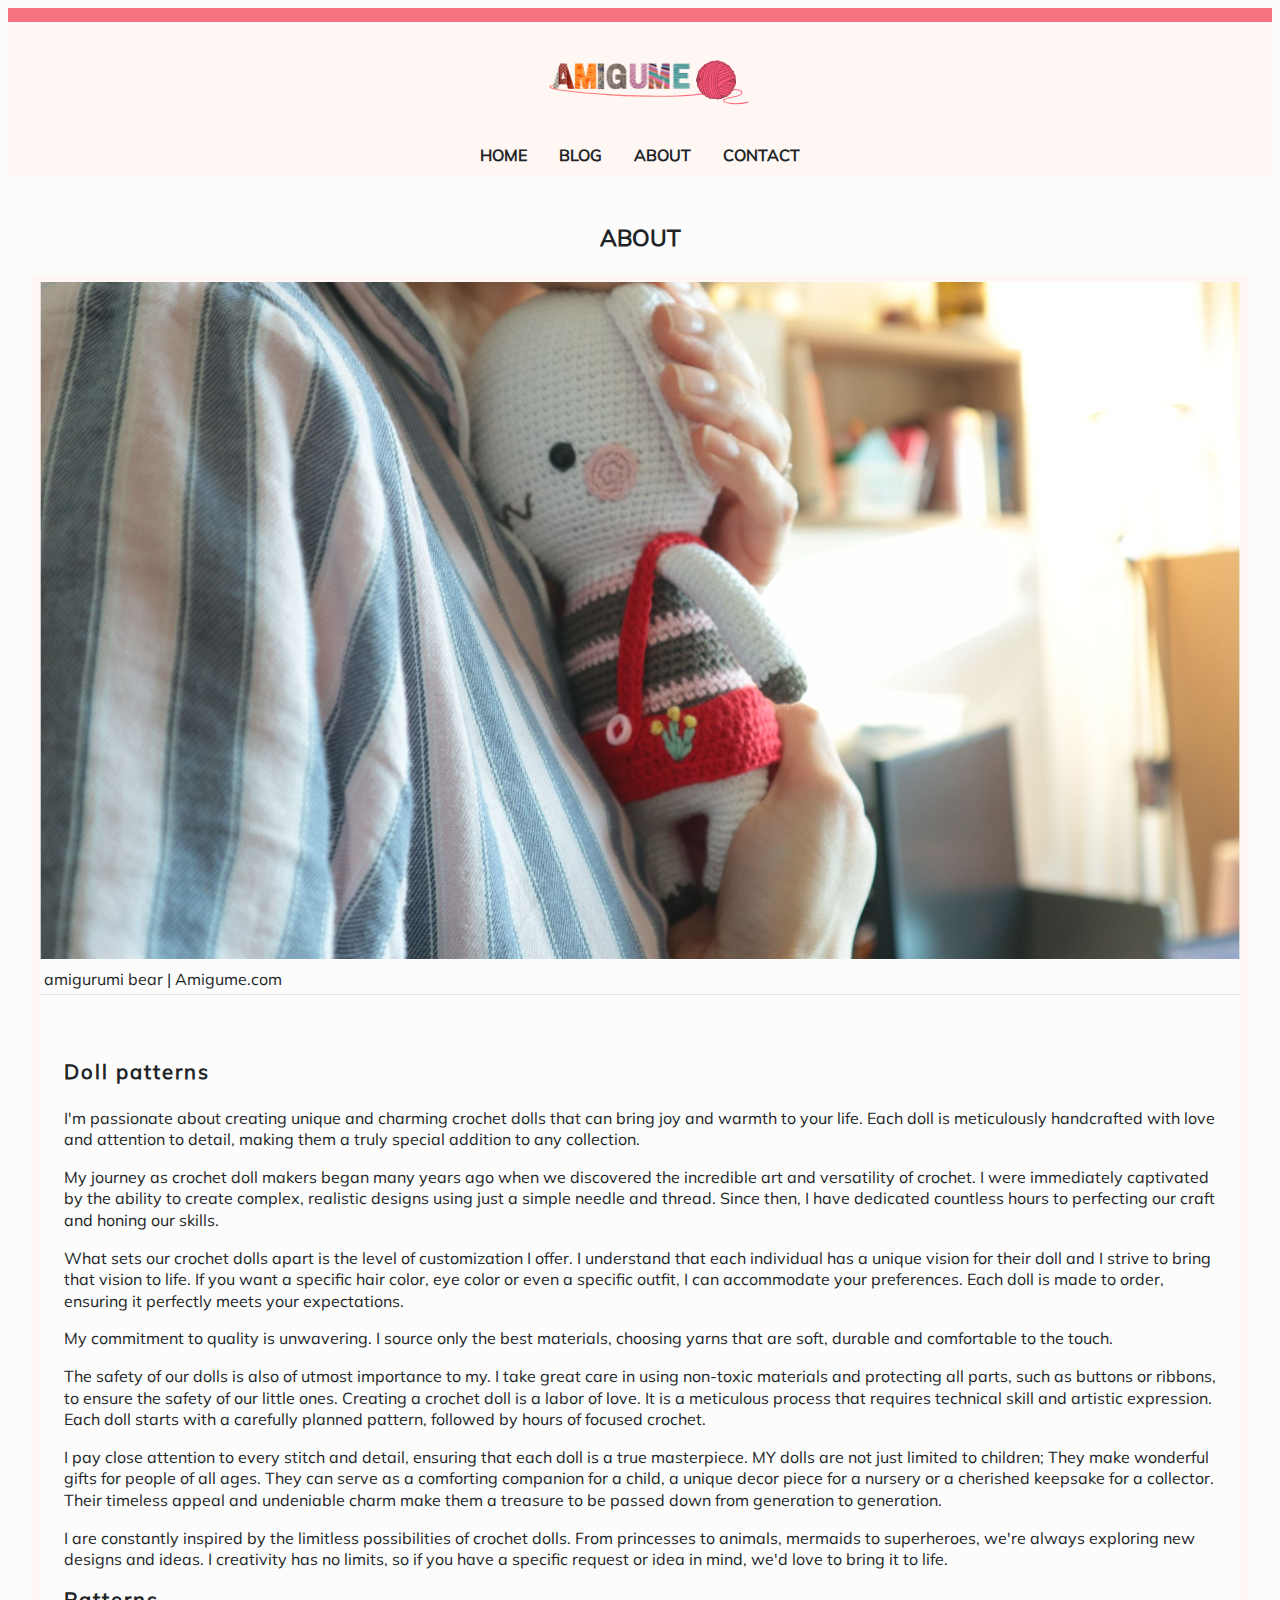
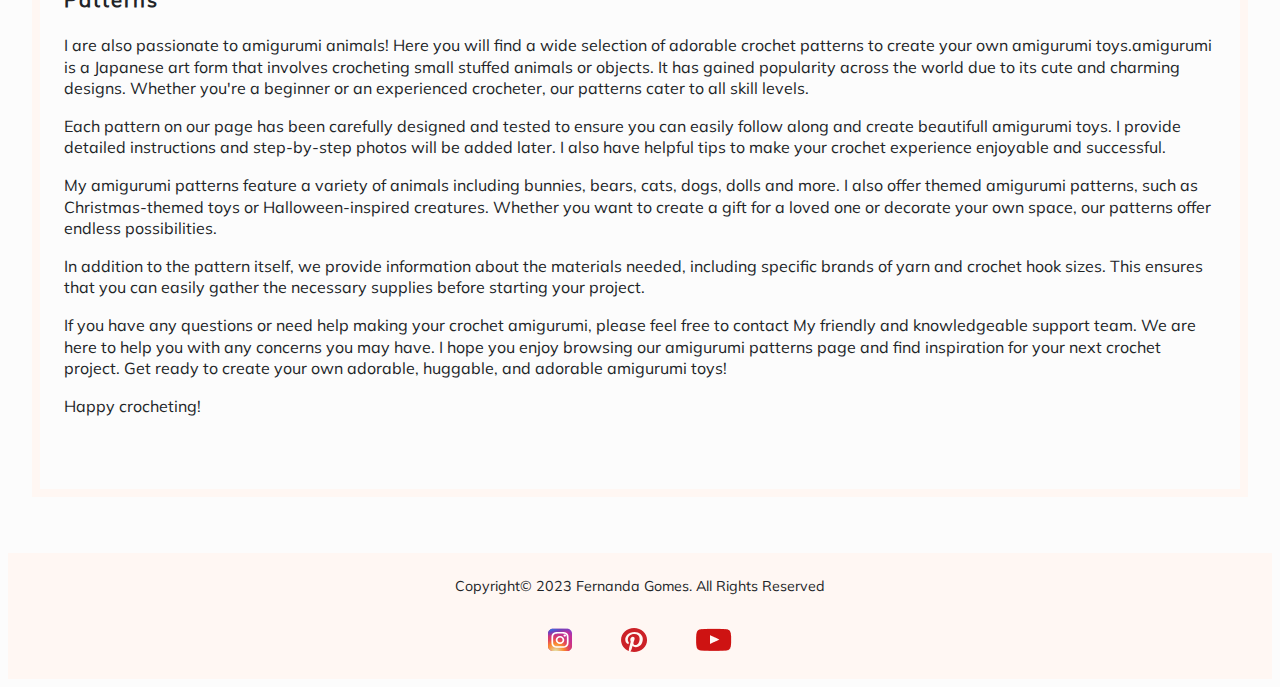
==== about.html @ a6ecaa6e "HTML and CSS implemented" ====
<!DOCTYPE html>
<html lang="en">

<head>
    <meta charset="UTF-8">
    <meta name="viewport" content="width=device-width, initial-scale=1.0">
    <title>Amigume | About </title>
    <link rel="stylesheet" href="./css/base.css">
    <link rel="stylesheet" href="./css/shared.css">
    <link rel="stylesheet" href="./css/header.css">
    <link rel="stylesheet" href="./css/footer.css">
    <link rel="stylesheet" href="./css/aside.css">
    <link rel="stylesheet" href="./css/about.css">
</head>

<body>
    <div class="main-container">
        <header>
            <div class="logo">
                <a href="index.html">
                    <img src="assets/icons/logo.svg" alt="logo">
                </a>
            </div>
            <nav aria-label="main menu">
                <a href="index.html">HOME</a>
                <a href="posts.html">BLOG</a>
                <a href="about.html">ABOUT</a>
                <a href="contact.html">CONTACT</a>
            </nav>
        </header>

        <div class="title">
            <h1 class="page-title">About</h1>
        </div>

        <main>
            <article>
                <!-- start API Wordpress -->
                <figure>
                    <img src="./assets/images/blog/blogger-photo.jpg" alt="Blogger photo">
                    <figcaption>amigurumi bear | Amigume.com</figcaption>
                </figure>
                <div class="post-content">
                    <h2>Doll patterns</h2>
                    <p>I'm passionate about creating unique and charming crochet dolls that can bring joy and warmth to
                        your life.
                        Each doll is meticulously handcrafted with love and attention to detail, making them a truly
                        special addition to any
                        collection.
                    </p>
                    <p>My journey as crochet doll makers began many years ago when we discovered the incredible art and
                        versatility of crochet.
                        I were immediately captivated by the ability to create complex, realistic designs using just a
                        simple needle and thread.
                        Since then, I have dedicated countless hours to perfecting our craft and honing our skills.
                    </p>
                    <p>What sets our crochet dolls apart is the level of customization I offer.
                        I understand that each individual has a unique vision for their doll and I strive to bring that
                        vision to life. If you
                        want a specific hair color,
                        eye color or even a specific outfit,
                        I can accommodate your preferences. Each doll is made to order, ensuring it perfectly meets your
                        expectations.
                    </p>
                    <p>My commitment to quality is unwavering.
                        I source only the best materials, choosing yarns that are soft, durable and comfortable to the
                        touch.
                    </p>
                    <p>The safety of our dolls is also of utmost importance to my.
                        I take great care in using non-toxic materials and protecting all parts, such as buttons or
                        ribbons, to ensure the
                        safety of our little ones.
                        Creating a crochet doll is a labor of love. It is a meticulous process that requires technical
                        skill and artistic
                        expression.
                        Each doll starts with a carefully planned pattern, followed by hours of focused crochet.
                    </p>
                    <p>I pay close attention to every stitch and detail, ensuring that each doll is a true masterpiece.
                        MY dolls are not just limited to children; They make wonderful gifts for people of all ages.
                        They can serve as a comforting companion for a child,
                        a unique decor piece for a nursery or a cherished keepsake for a collector.
                        Their timeless appeal and undeniable charm make them a treasure to be passed down from
                        generation to generation.
                    </p>
                    <p>I are constantly inspired by the limitless possibilities of crochet dolls.
                        From princesses to animals, mermaids to superheroes, we're always exploring new designs and
                        ideas.
                        I creativity has no limits, so if you have a specific request or idea in mind, we'd love to
                        bring it to life.
                    </p>
                    <h2>Patterns</h2>
                    <p>I are also passionate to amigurumi animals!
                        Here you will find a wide selection of adorable crochet patterns to create your own amigurumi
                        toys.amigurumi is a Japanese art form that involves crocheting small stuffed animals or objects.
                        It has gained popularity across the world due to its cute and charming designs.
                        Whether you're a beginner or an experienced crocheter, our patterns cater to all skill levels.
                    </p>
                    <p>Each pattern on our page has been carefully designed and tested to ensure you can easily follow
                        along and create
                        beautifull amigurumi toys.
                        I provide detailed instructions and step-by-step photos will be added later.
                        I also have helpful tips to make your crochet experience enjoyable and successful.
                    </p>
                    <p>My amigurumi patterns feature a variety of animals including bunnies, bears, cats, dogs, dolls
                        and more.
                        I also offer themed amigurumi patterns, such as Christmas-themed toys or Halloween-inspired
                        creatures.
                        Whether you want to create a gift for a loved one or decorate your own space, our patterns offer
                        endless possibilities.
                    </p>
                    <p>In addition to the pattern itself, we provide information about the materials needed, including
                        specific brands of yarn
                        and crochet hook sizes.
                        This ensures that you can easily gather the necessary supplies before starting your project.
                    </p>
                    <p>If you have any questions or need help making your crochet amigurumi, please feel free to contact
                        My friendly and knowledgeable support team. We are here to help you with any concerns you may
                        have.
                        I hope you enjoy browsing our amigurumi patterns page and find inspiration for your next crochet
                        project.
                        Get ready to create your own adorable, huggable, and adorable amigurumi toys!</p>
                    <p>Happy crocheting!</p>
                </div>
                <!-- end API Wordpress -->
            </article>
        </main>
        <aside class="whoiam">
            <div>
                <!-- start API Wordpress -->
                <section>
                    <figure>
                        <img src="./assets/images/blog/profile.photo.png" alt="profile image" class="fit-image">
                    </figure>
                </section>

                <section>
                    <h2>Hi!</h2>

                    <h3>
                        My name is Fernanda and amigurumi and crochet are my hobby and passions.
                    </h3>

                    <p>Here on my blog you will find several amigurumi models for beginners,
                        intermediates and
                        also
                        for
                        those who already have
                        some experience. I want to help people learn how to make them step by step and how
                        to
                        improve
                        our
                        making techniques!
                    </p>

                    <p>You will also love the crochet stitch tips and suggestions to make your learning
                        even
                        easier. You
                        can also find me on
                        social media, as I'm always posting news there too. There I also post tips on how to
                        sew,
                        wash and
                        store your amigurumi.
                    </p>

                    <p>
                        So enjoy the content and start making your amigurumi for friends and family now.
                    </p>
                    <p>Thank you</p>
                </section>
                <!-- end API Wordpress -->
            </div>
        </aside>

        <footer>
            <div><a href="not-available.html"><small>Copyright&copy; 2023 Fernanda Gomes. All Rights
                        Reserved</small></a></div>

            <div>

                <div class="footer-box social-media-footer">
                    <a href="https://www.instagram.com"><img
                            src="assets/icons/icon _instagram_ -_ instagram-1_svgrepo.com.svg" alt="icon Instagram"></a>
                    <a href="https://pinterest.com"><img
                            src="assets/icons/icon _pinterest_ -_ pinterest-color_svgrepo.com.svg"
                            alt="icon Twitter"></a>
                    <a href="https://www.youtube.com"><img
                            src="assets/icons/icon _youtube_ -_ youtube-color_svgrepo.com.png" alt="icon Youtube"></a>
                </div>
            </div>
        </footer>
    </div>
</body>

</html>
---- css/base.css ----
@font-face {
  font-family: "mulish";
  src: url("/assets/fonts/Mulish/static/Mulish-Bold.ttf") format(truetype);
}

@font-face {
  font-family: "mulish";
  src: url("/assets/fonts/Mulish/static/Mulish-Regular.ttf") format(truetype);
}

/* --------------- Desktop ---------------------------*/

/* https://typescale.com/ */
html {
  /*16px*/
  font-size: 100%;
}

body {
  background: var(--color-offWhite);
  font-family: "Mulish", Arial, Helvetica, sans-serif;
  font-weight: 400;
  line-height: 1.75;
  color: var(--color-primaryFont);
}

p {
  margin-bottom: 1rem;
}

h1,
h2,
h3,
h4,
h5 {
  margin: 3rem 0 1.38rem;
  font-family: "Mulish", Arial, Helvetica, sans-serif;
  font-weight: 400;
  line-height: 1.3;
}

h1 {
  /* margin-top: 0; */
  font-size: 1.802rem;
  font-weight: bold;
  text-transform: uppercase;
}

h2 {
  font-size: 1.602rem;
  letter-spacing: 2px;
  font-weight: bold;
}

h3 {
  font-size: 1.424rem;
}

h4 {
  font-size: 1.266rem;
}

h5 {
  font-size: 1.125rem;
}

small,
.text_small {
  font-size: 0.889rem;
}

/*---------------------------------------*/

:root {
  --color-offWhite: #fcfcfc;

  /* Used for head, footer, cards bg */
  --color-beige: #fff7f3;

  /* Used for form */
  --color-lightGrey: #e8e8e8;

  /* Used for input */
  --color-lightPurple: rgba(108, 91, 123, 0.2);

  /* Used for accents, links */
  --color-purple: #6c5b7b;

  /* Used for CTAs */
  /* --color-lightOrange: #f8b195; */
  --color-lightOrange: #6c5b7b;

  /* Used for head, hover */
  --color-rosa: #f67280;

  /* Used for important, error */
  --color-darkRed: #bc3547;

  /* Used for fonts */
  --color-primaryFont: #212427;
  --color-secondaryFont: #94979e;

  --my-border: 8px solid #fff7f3;
}

/* ------------------------------------------- */
* {
  box-sizing: border-box;
}

a {
  text-decoration: none;
  color: var(--color-primaryFont);
  /* font-size: 18px; */
}

/* ----------------------------------------------- */

.page-title {
  display: flex;
  flex-direction: column;
  /* margin-top: 96px; */
  /* border-bottom: 1px solid rgba(0, 0, 0, 0.1); */
}

/* -------------------------------------------------- */

input[type="text"] {
  margin-top: 4px;
  min-height: 40px;

  border: 1px solid var(--color-lightGrey);
  background-color: var(--color-lightPurple);
}

input[type="email"] {
  margin-top: 4px;
  min-height: 40px;
  border: 1px solid var(--color-lightGrey);
  background-color: var(--color-lightPurple);
}

textarea {
  min-height: 200px;
  margin-top: 4px;

  border: 1px solid var(--color-lightGrey);
  background-color: var(--color-lightPurple);
}

textarea[name="input-message"]:focus {
  border-color: transparent;
  outline: 2px solid var(--color-rosa);
  box-shadow: 0 4px 8px 0 var(--color-secondaryFont);
}

input[name="email"]:focus {
  border: 0;
  outline: 2px solid var(--color-rosa);
  box-shadow: 0 4px 8px 0 var(--color-secondaryFont);
}

input[name="name"]:focus,
input[name="email"]:focus,
input[name="subject"]:focus {
  outline: 2px solid var(--color-rosa);
  box-shadow: 0 4px 8px 0 var(--color-secondaryFont);
}

/* Ref:https://www.accessibility-developer-guide.com/examples/forms/required/[...]%20accessible*/
.required {
  color: var(--color-darkRed);
  font-weight: bold;
}

/* -------------mobile--------------------------- */

@media (width <= 1330px) {
  /* https://typescale.com/ */
  body {
    line-height: 1.35;
  }

  h1 {
    font-size: 1.424rem;
    align-items: center;
  }

  h2 {
    font-size: 1.266rem;
  }

  h3 {
    font-size: 1.125rem;
  }

  h4 {
    font-size: 1rem;
  }

  h5 {
    font-size: 1rem;
  }
}
---- css/shared.css ----
/* The site layout structure shared across all pages (header, footer, page title, main container inside body */
/* The main part of the site is different for each page */

/*  custom css for desktop */

.main-container {
  /* margin: 0 88px 0 88px;
  min-height: 100vh; */

  display: grid;
  grid-template-columns: minmax(88px, 1fr) repeat(12, minmax(calc(624px / 12), calc(1264px / 12))) minmax(88px, 1fr);
}

header {
  grid-area: 1 / 1 / span 1 / span 14;
  background-color: var(--color-beige);
}

.title {
  grid-area: 2 / 2 / span 1 / span 8;
}

.title h1 {
  text-align: start;
}

aside {
  grid-area: 3 / 11 / span 1 / span 3;
}

footer {
  grid-area: 5 / 1 / span 1 / span 14;
  background-color: var(--color-beige);

  margin-top: 48px;
}

/* -------------------------------------------- */

.fit-image {
  width: 100%;
  height: 100%;
}

article {
  display: flex;
  flex-direction: column;

  background-color: var(-color-offWhite);
  border: var(--my-border);
}

article figure {
  margin: 0;
}

article img {
  width: 100%;
}

article figcaption {
  border-bottom: 1px solid rgba(0, 0, 0, 0.1);
  padding: 4px;
  margin-bottom: 40px;
}

a:hover,
a:hover * {
  transition: all 0.3s ease;
  color: var(--color-rosa);
  font-weight: bold;
}

/* -----container cta ------------ */
.cta {
  align-self: center;
  white-space: nowrap;

  padding: 16px;
  border-radius: 32px;
  width: 100%;
  border: 0;

  font-size: 1rem;
  max-width: 50%;
  min-width: min-content;

  text-transform: uppercase;
  background-color: var(--color-lightOrange);
  box-shadow: 4px 4px 4px var(--color-secondaryFont);
}

/* -----inner cta ------------ */
.cta a {
  display: flex;
  justify-content: center;
  color: var(--color-offWhite);
  font-weight: bold;
  letter-spacing: 0.1em;
  font-size: 18px;
}

/*-----media queries for mobile screen--------- */

@media (width <= 1330px) {
  .main-container {
    display: grid;
    grid-template-columns: 24px repeat(4, 1fr) 24px;
    grid-template-rows: min-content min-content auto min-content;
    min-height: 100vh;
  }

  header {
    grid-area: 1 / 1 / span 1 / span 14;
  }

  .title {
    grid-area: 2 / 2 / span 1 / span 4;
  }

  main {
    grid-area: 3 / 2 / span 1 / span 4;
    display: flex;
    flex-direction: column;

    gap: 48px;
  }

  aside {
    display: none;
  }
  .cta a {
    font-size: 16px;
  }
}
---- css/header.css ----
header {
  display: flex;
  flex-direction: column;
  border-top: 14px solid var(--color-rosa);
}

.logo {
  display: flex;
  justify-content: center;

  height: 115px;
}

nav {
  display: flex;
  justify-content: center;
  gap: 48px;

  margin-top: 40px;
  margin-bottom: 25px;
}

nav a {
  font-size: 18px;
  font-weight: bold;
  text-decoration: none;
  color: var(--color-primaryFont);
}

a:hover,
a:hover * {
  transition: all 0.3s ease;
  color: var(--color-rosa);
}

/* -----media query for mobile from screen width 390px------- */

@media only screen and (max-width: 1340px) {
  nav {
    gap: 16px;
    margin: 0;
  }
  nav a {
    font-size: 16px;
    padding: 8px;
  }
  .logo img {
    width: 100%;
    height: 100%;
  }
}
---- css/footer.css ----
footer {
  display: flex;
  flex-direction: column;
  align-items: center;
  justify-content: center;
  gap: 32px;

  background-color: var(--color-beige);
  width: 100%;
  height: 126px;
  margin-top: 56px;
}

footer .social-media-footer {
  display: flex;
  gap: 48px;
}

footer .social-media-footer a:hover {
  transform: scale(1.1);
}
---- css/aside.css ----
.whoiam {
  padding: 16px;
  background-color: var(--color-lightPurple);
  border: var(--my-border);
  height: min-content;
}

.whoiam figure {
  margin: 40px 0px 0px 0px;
}

.whoiam h2 {
  text-transform: none;
  font-weight: bold;
}
---- css/about.css ----
/* The main part of the site layout structure*/
main {
  grid-area: 3 / 2 / span 1 / span 8;
}

article .post-content {
  column-count: 2;
  padding: 8px;
  margin: 16px;
  margin-bottom: 48px;
}

article h2 {
  margin-top: 0;
}

/* -----media query for mobile from screen width 390px------- */

@media only screen and (max-width: 1340px) {
  main {
    grid-area: 3 / 2 / span 1 / span 4;
  }

  aside {
    display: none;
  }

  article .post-content {
    column-count: 1;
  }
}
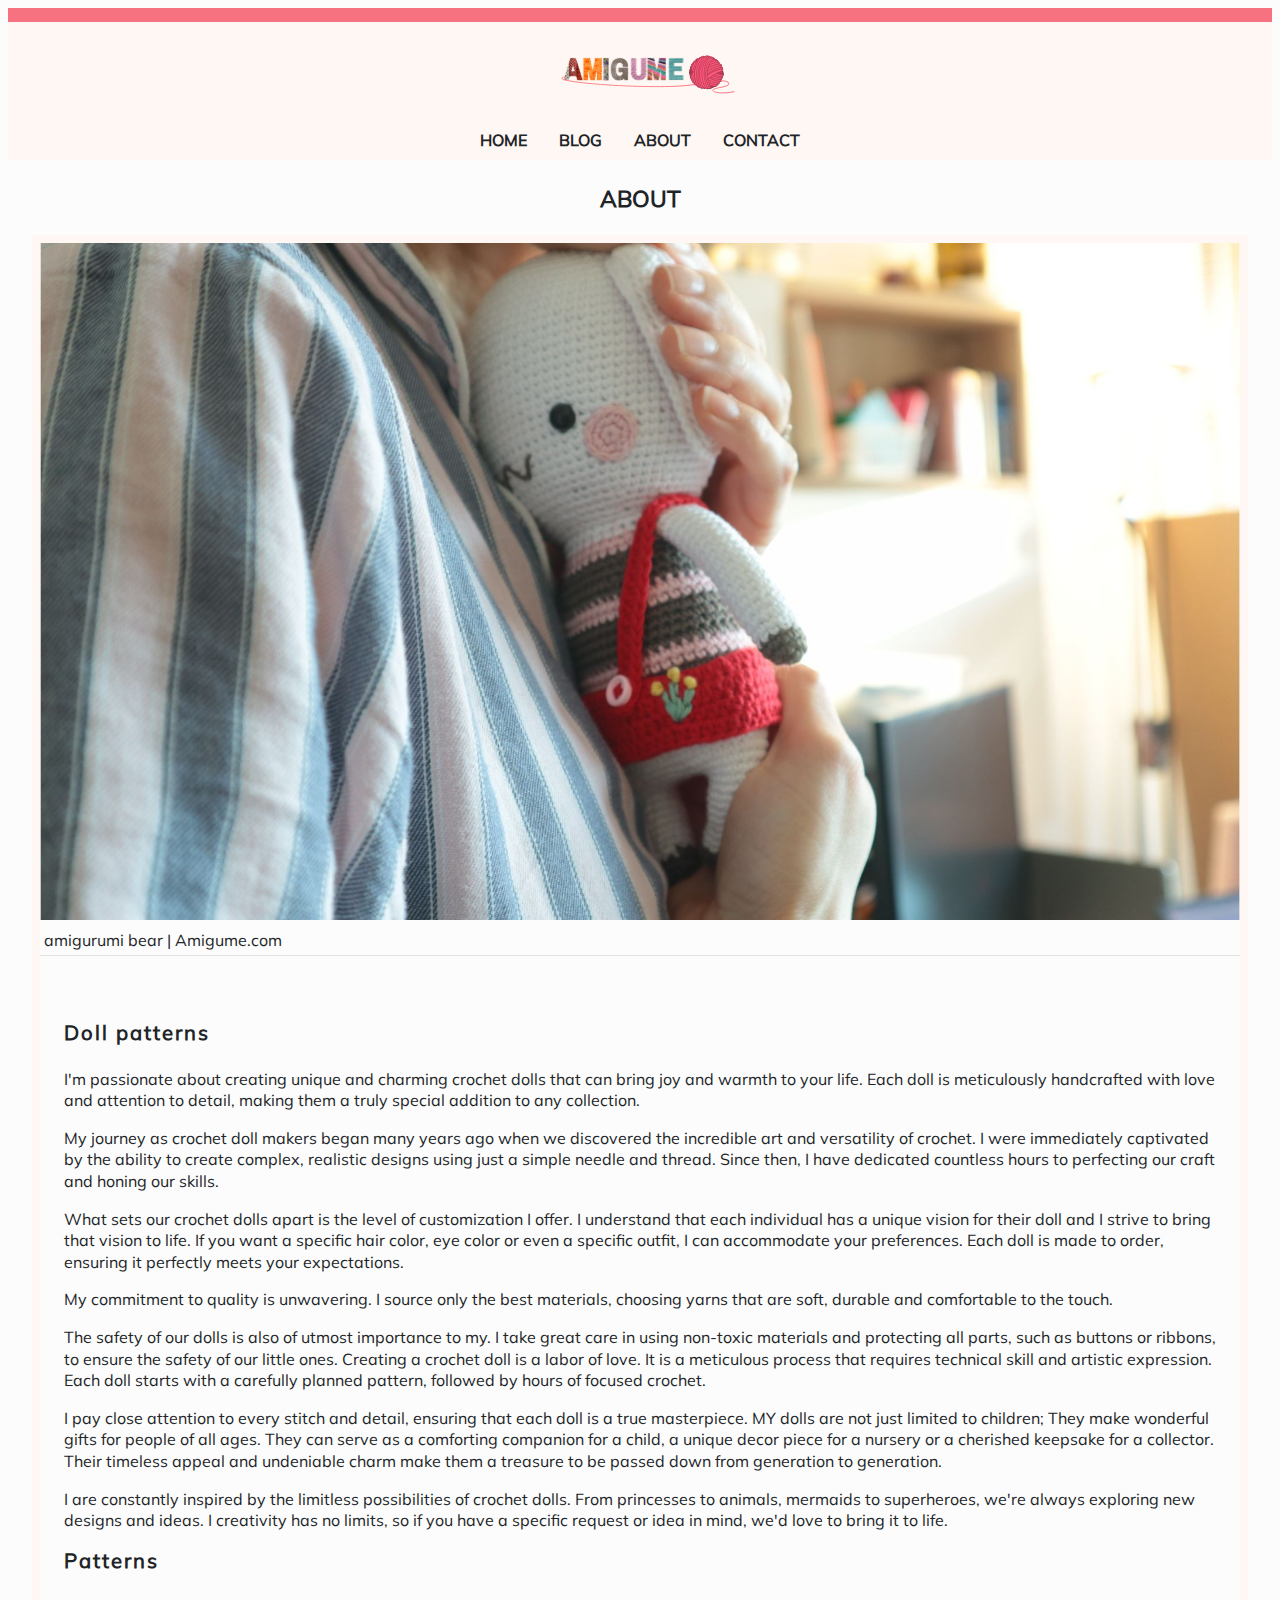
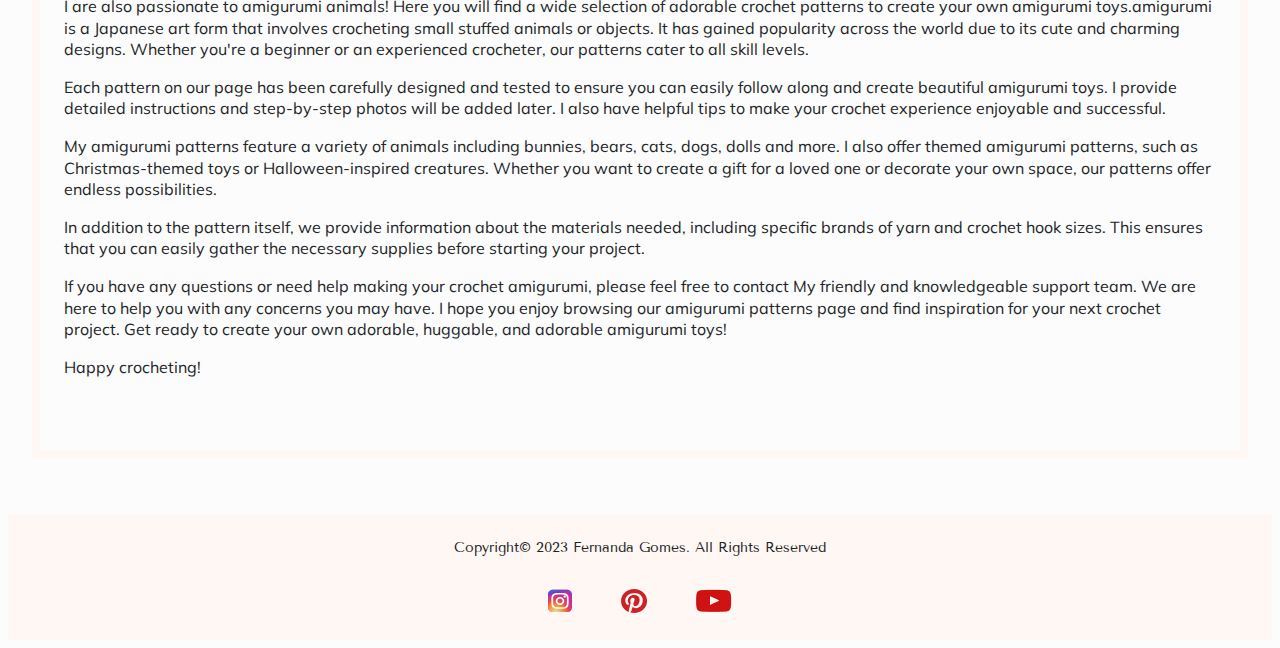
==== commit e45b3e13: "final version" ====
--- a/about.html
+++ b/about.html
@@ -5,12 +5,18 @@
     <meta charset="UTF-8">
     <meta name="viewport" content="width=device-width, initial-scale=1.0">
     <title>Amigume | About </title>
-    <link rel="stylesheet" href="./css/base.css">
-    <link rel="stylesheet" href="./css/shared.css">
-    <link rel="stylesheet" href="./css/header.css">
-    <link rel="stylesheet" href="./css/footer.css">
-    <link rel="stylesheet" href="./css/aside.css">
     <link rel="stylesheet" href="./css/about.css">
+    <!-- Hotjar Tracking Code for Amigume -->
+    <script>
+        (function (h, o, t, j, a, r) {
+            h.hj = h.hj || function () { (h.hj.q = h.hj.q || []).push(arguments) };
+            h._hjSettings = { hjid: 3756760, hjsv: 6 };
+            a = o.getElementsByTagName('head')[0];
+            r = o.createElement('script'); r.async = 1;
+            r.src = t + h._hjSettings.hjid + j + h._hjSettings.hjsv;
+            a.appendChild(r);
+        })(window, document, 'https://static.hotjar.com/c/hotjar-', '.js?sv=');
+    </script>
 </head>
 
 <body>
@@ -35,7 +41,6 @@
 
         <main>
             <article>
-                <!-- start API Wordpress -->
                 <figure>
                     <img src="./assets/images/blog/blogger-photo.jpg" alt="Blogger photo">
                     <figcaption>amigurumi bear | Amigume.com</figcaption>
@@ -97,7 +102,7 @@
                     </p>
                     <p>Each pattern on our page has been carefully designed and tested to ensure you can easily follow
                         along and create
-                        beautifull amigurumi toys.
+                        beautiful amigurumi toys.
                         I provide detailed instructions and step-by-step photos will be added later.
                         I also have helpful tips to make your crochet experience enjoyable and successful.
                     </p>
@@ -121,12 +126,11 @@
                         Get ready to create your own adorable, huggable, and adorable amigurumi toys!</p>
                     <p>Happy crocheting!</p>
                 </div>
-                <!-- end API Wordpress -->
             </article>
         </main>
+
         <aside class="whoiam">
             <div>
-                <!-- start API Wordpress -->
                 <section>
                     <figure>
                         <img src="./assets/images/blog/profile.photo.png" alt="profile image" class="fit-image">
@@ -167,14 +171,12 @@
                     </p>
                     <p>Thank you</p>
                 </section>
-                <!-- end API Wordpress -->
             </div>
         </aside>
 
         <footer>
             <div><a href="not-available.html"><small>Copyright&copy; 2023 Fernanda Gomes. All Rights
                         Reserved</small></a></div>
-
             <div>
 
                 <div class="footer-box social-media-footer">
--- a/css/about.css
+++ b/css/about.css
@@ -1,7 +1,13 @@
-/* The main part of the site layout structure*/
+@import "./templates.css";
+@import "./aside.css";
+
+/* -------------site layout [structure]------------ */
+
 main {
   grid-area: 3 / 2 / span 1 / span 8;
 }
+
+/* ---------------------article--------------------- */
 
 article .post-content {
   column-count: 2;
@@ -14,7 +20,7 @@
   margin-top: 0;
 }
 
-/* -----media query for mobile from screen width 390px------- */
+/* ---------------Styles for mobile 390px------------ */
 
 @media only screen and (max-width: 1340px) {
   main {
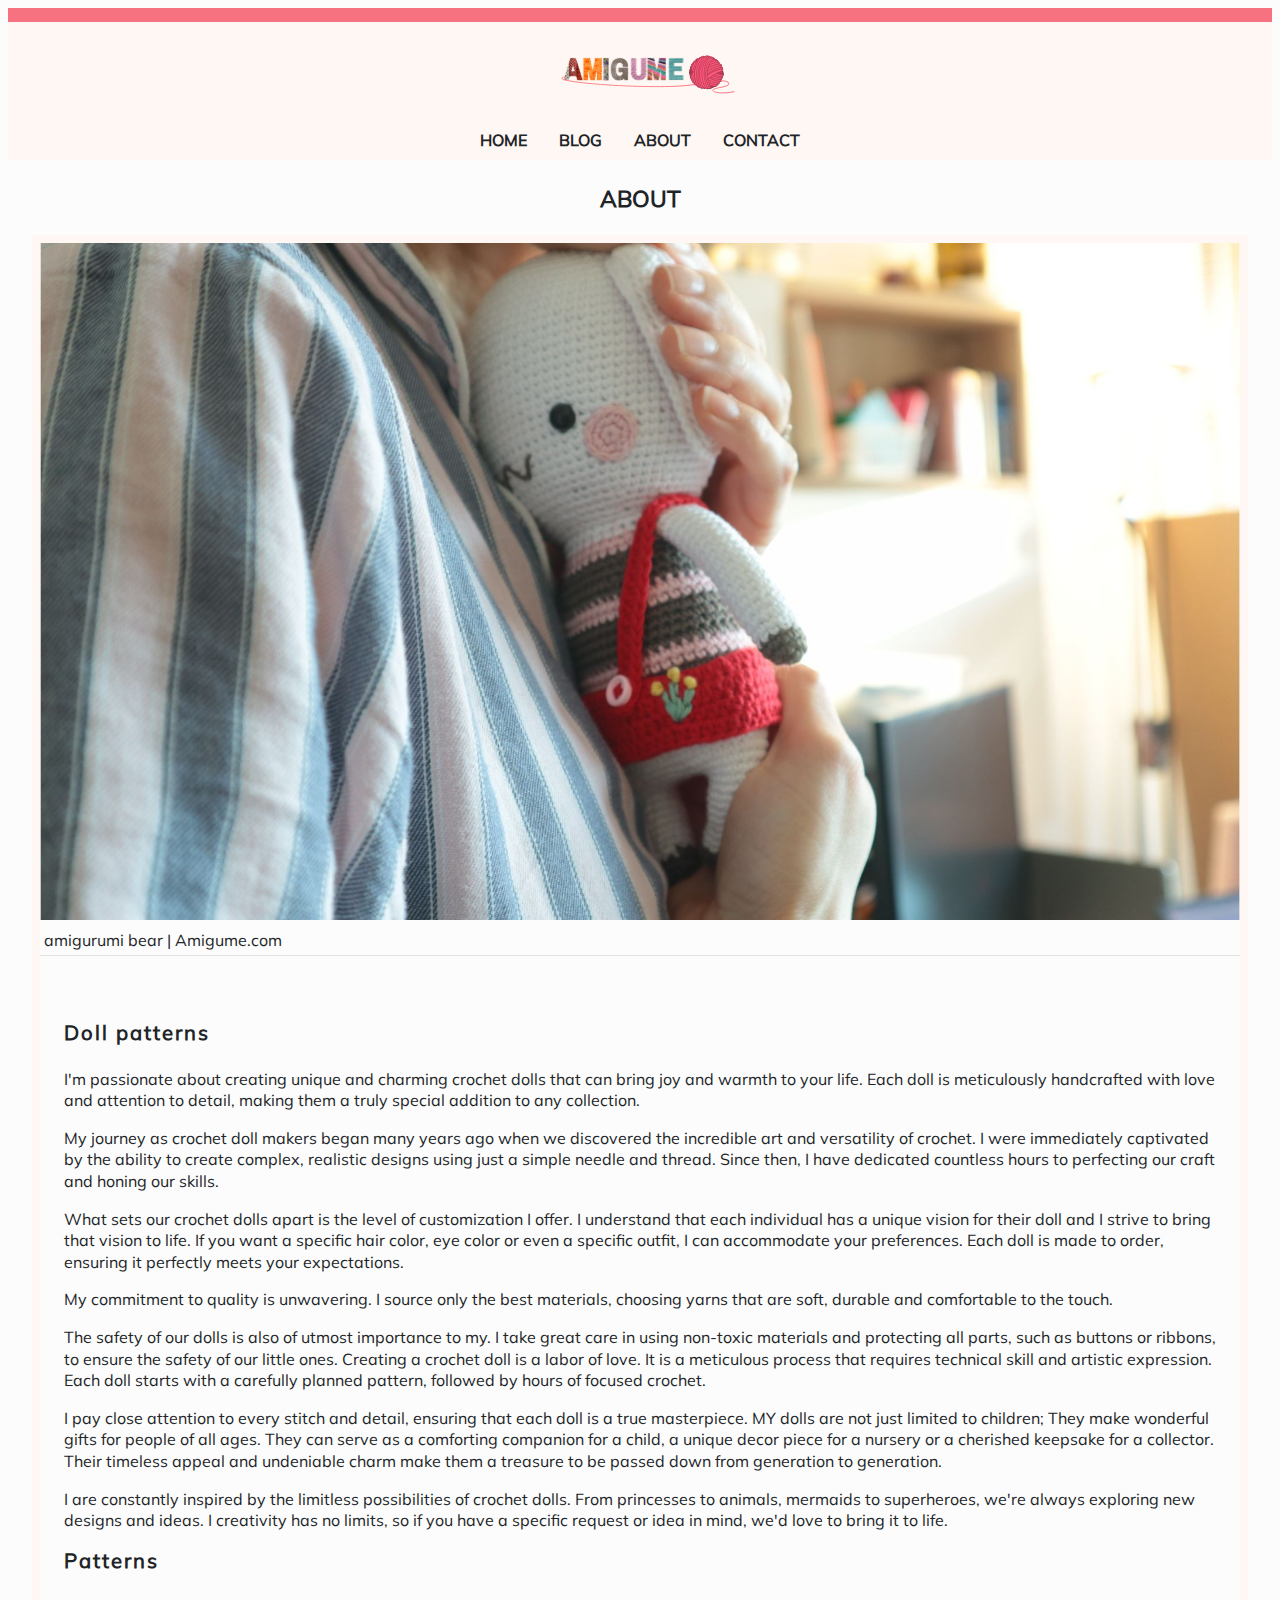
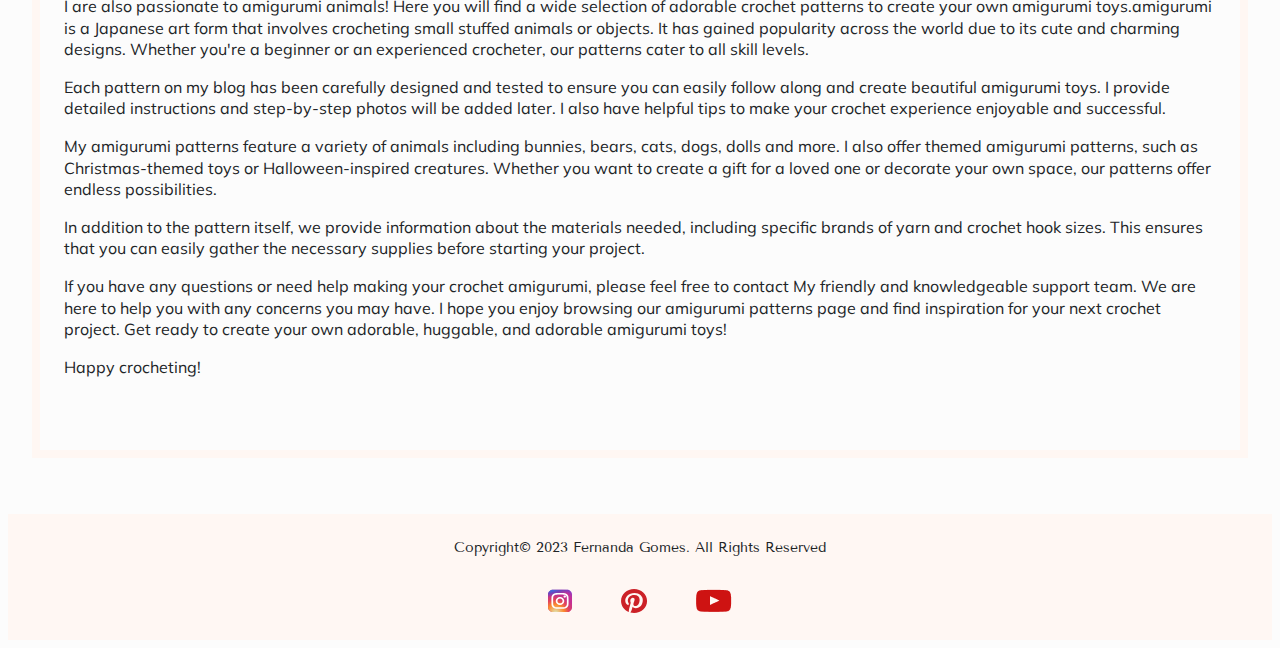
==== commit b5942d80: "Fixed some bugs (usability test)" ====
--- a/about.html
+++ b/about.html
@@ -3,7 +3,10 @@
 
 <head>
     <meta charset="UTF-8">
+    <meta http-equiv="X-UA-Compatible" content="IE=edge">
     <meta name="viewport" content="width=device-width, initial-scale=1.0">
+    <meta name="description"
+        content="Each pattern on my blog has been carefully designed and tested to ensure you can easily follow along and create beautiful amigurumi toys.">
     <title>Amigume | About </title>
     <link rel="stylesheet" href="./css/about.css">
     <!-- Hotjar Tracking Code for Amigume -->
@@ -100,7 +103,7 @@
                         It has gained popularity across the world due to its cute and charming designs.
                         Whether you're a beginner or an experienced crocheter, our patterns cater to all skill levels.
                     </p>
-                    <p>Each pattern on our page has been carefully designed and tested to ensure you can easily follow
+                    <p>Each pattern on my blog has been carefully designed and tested to ensure you can easily follow
                         along and create
                         beautiful amigurumi toys.
                         I provide detailed instructions and step-by-step photos will be added later.
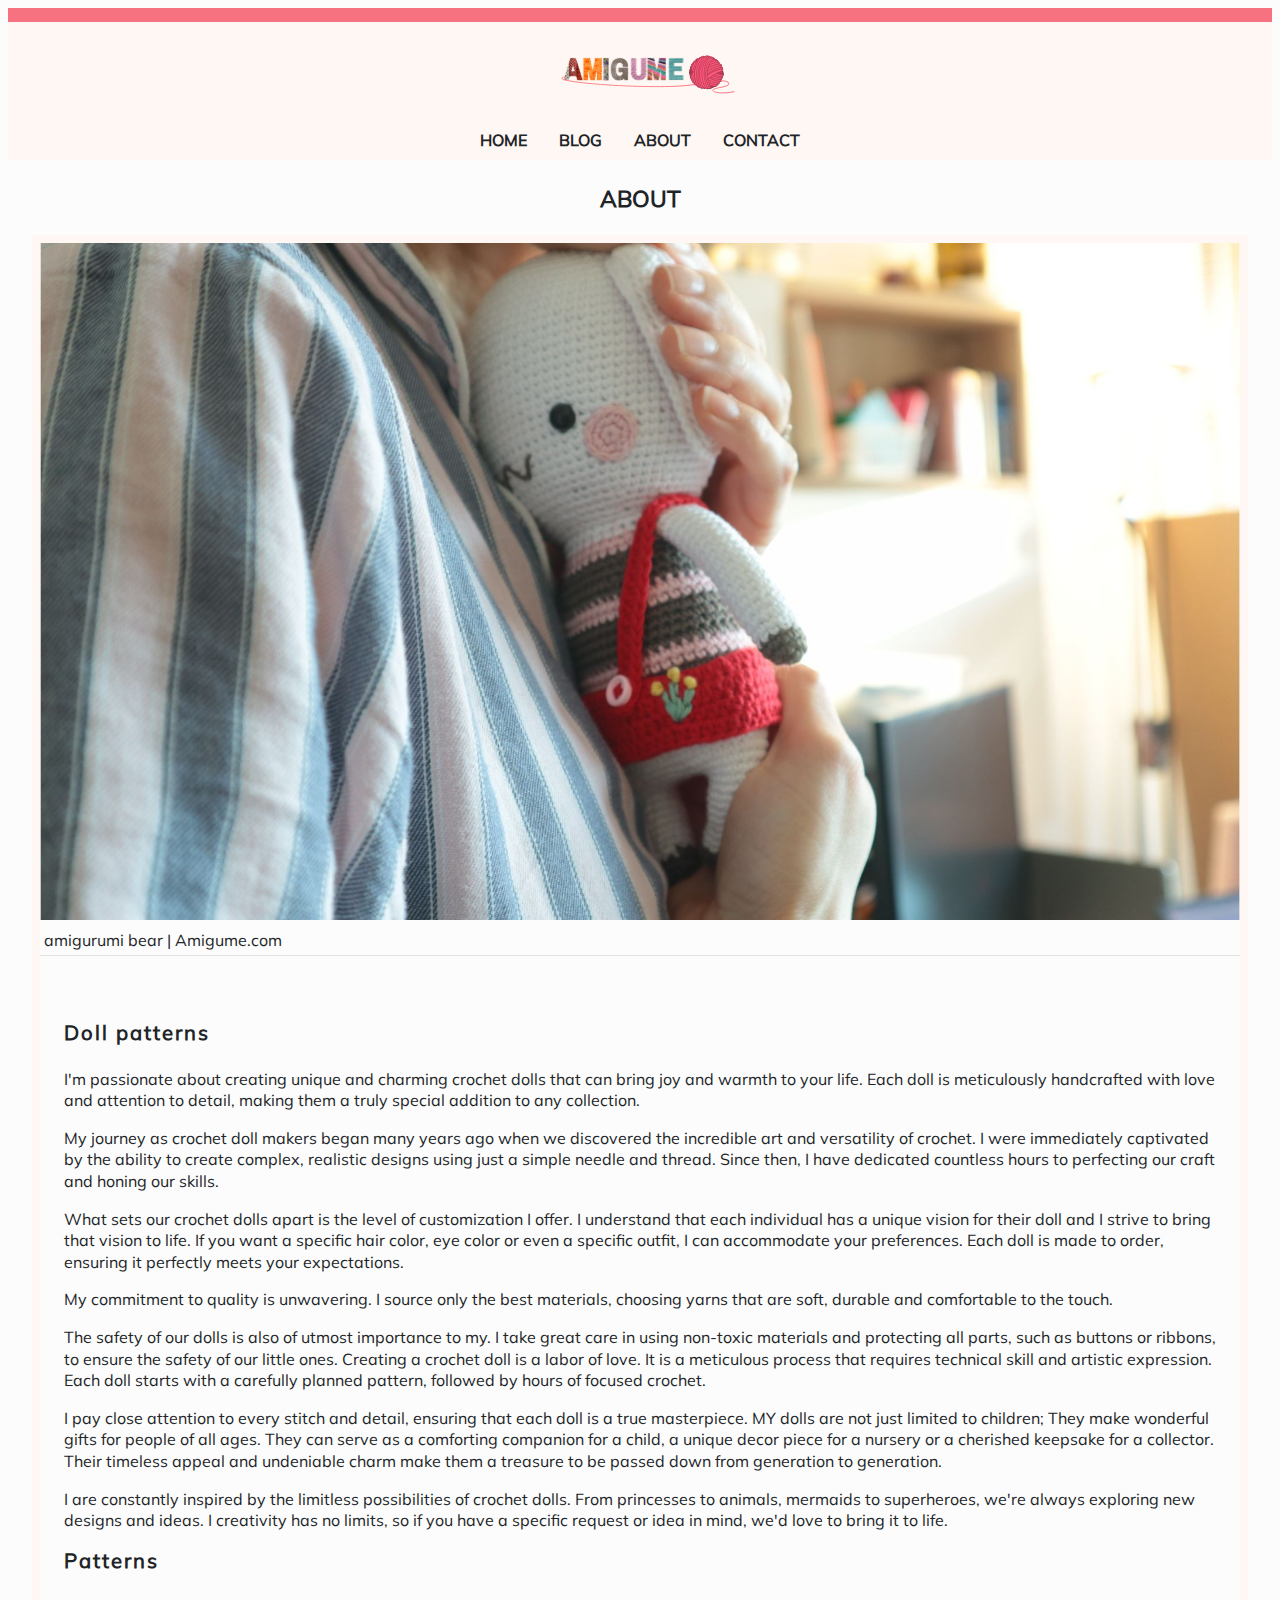
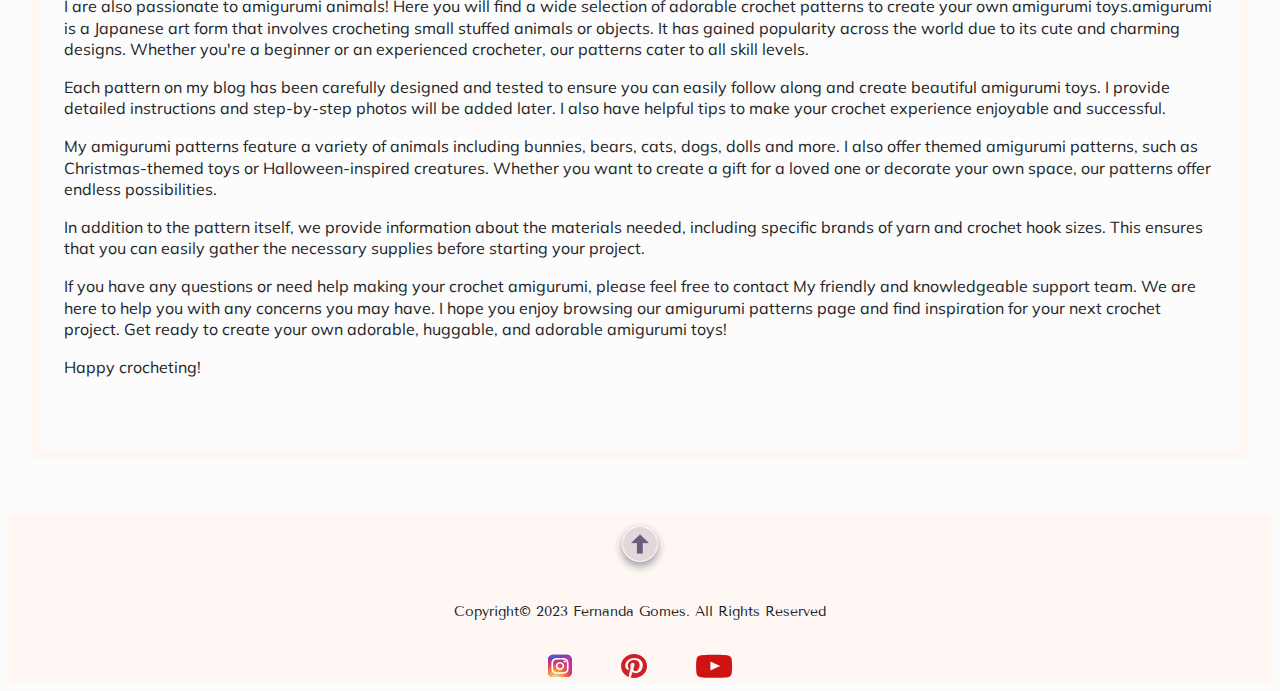
==== commit da0e16ed: "Refactoring and latest implementation" ====
--- a/about.html
+++ b/about.html
@@ -8,6 +8,7 @@
     <meta name="description"
         content="Each pattern on my blog has been carefully designed and tested to ensure you can easily follow along and create beautiful amigurumi toys.">
     <title>Amigume | About </title>
+    <link rel="icon" type="image/x-icon" href="favicon.ico">
     <link rel="stylesheet" href="./css/about.css">
     <!-- Hotjar Tracking Code for Amigume -->
     <script>
@@ -134,11 +135,11 @@
 
         <aside class="whoiam">
             <div>
-                <section>
+                <div>
                     <figure>
                         <img src="./assets/images/blog/profile.photo.png" alt="profile image" class="fit-image">
                     </figure>
-                </section>
+                </div>
 
                 <section>
                     <h2>Hi!</h2>
@@ -178,18 +179,23 @@
         </aside>
 
         <footer>
-            <div><a href="not-available.html"><small>Copyright&copy; 2023 Fernanda Gomes. All Rights
-                        Reserved</small></a></div>
+            <a class="goto-top" href="#">
+
+                <img src="assets/icons/arrow-go-to-top-svgrepo.com.png" alt="arrow up" aria-placeholder="go to top">
+            </a>
+
             <div>
-
+                <small>Copyright&copy; 2023 Fernanda Gomes. All Rights Reserved</small>
+            </div>
+
+            <div>
                 <div class="footer-box social-media-footer">
-                    <a href="https://www.instagram.com"><img
-                            src="assets/icons/icon _instagram_ -_ instagram-1_svgrepo.com.svg" alt="icon Instagram"></a>
-                    <a href="https://pinterest.com"><img
-                            src="assets/icons/icon _pinterest_ -_ pinterest-color_svgrepo.com.svg"
-                            alt="icon Twitter"></a>
-                    <a href="https://www.youtube.com"><img
-                            src="assets/icons/icon _youtube_ -_ youtube-color_svgrepo.com.png" alt="icon Youtube"></a>
+                    <a href="https://www.instagram.com"><img src="assets/icons/icon-instagram-1-svgrepo.com.svg"
+                            alt="icon Instagram"></a>
+                    <a href="https://pinterest.com"><img src="assets/icons/icon-pinterest-color-svgrepo.com.svg"
+                            alt="icon Pinterest"></a>
+                    <a href="https://www.youtube.com"><img src="assets/icons/icon-youtube-color-svgrepo.com.svg"
+                            alt="icon Youtube"></a>
                 </div>
             </div>
         </footer>
